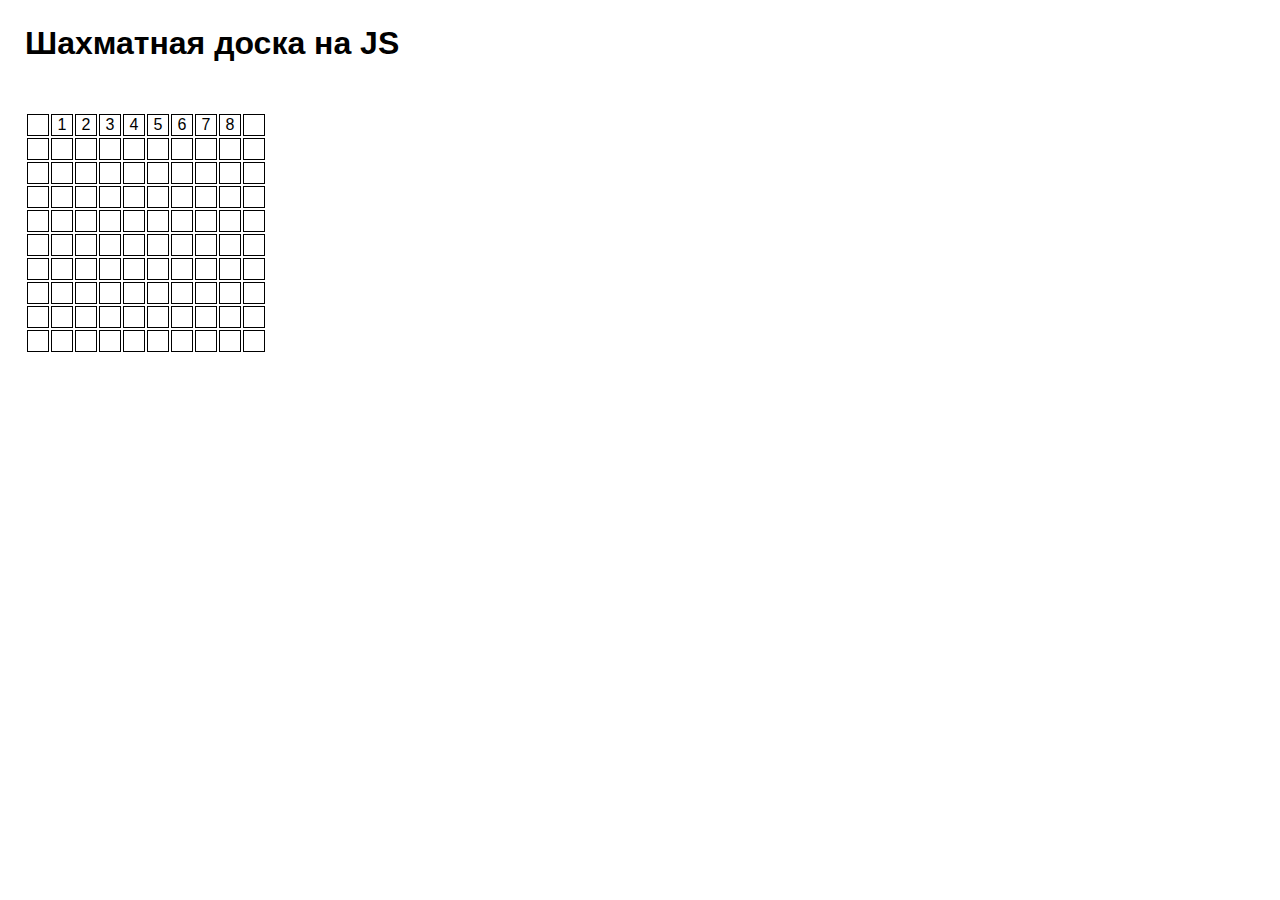
==== Lesson 5/index.html @ af049b35 "lesson 5 homework" ====
<!DOCTYPE html>
<html lang="en">

<head>
    <meta charset="UTF-8">
    <meta name="viewport" content="width=device-width, initial-scale=1.0">
    <link rel="stylesheet" href="style.css">
    <title>Chess</title>
    <script src="script.js" defer></script>
</head>

<body>
    <h1 class="heading">Шахматная доска на JS</h1>
    <div class='chess-table'>

    </div>


</body>

</html>
---- Lesson 5/style.css ----
* {
    margin: 0;
    padding: 0;
}

body {
    font-family: sans-serif;
}

.heading {
    padding: 25px;
}

.chess-table {
    margin: 25px;
}

.chess {
    
}

.chess-row {
    border: 1px solid black;
    
}

.chess-cell {
    border: 1px solid black;
    height: 20px;
    width: 20px;
    text-align: center;
}
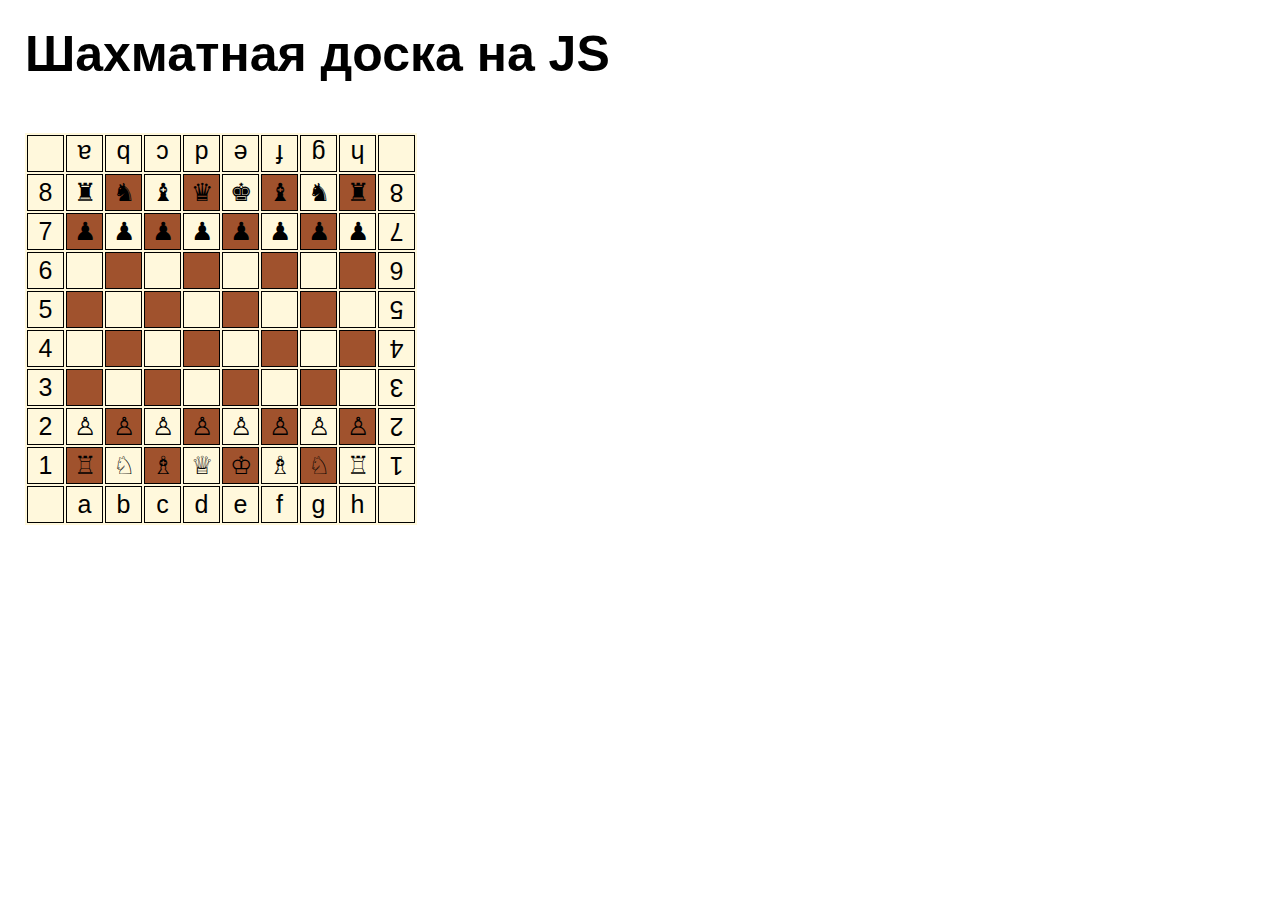
==== commit 17598906: "lesson 5 homework improved" ====
--- a/Lesson 5/index.html
+++ b/Lesson 5/index.html
@@ -14,8 +14,6 @@
     <div class='chess-table'>
 
     </div>
-
-
 </body>
 
 </html>--- a/Lesson 5/style.css
+++ b/Lesson 5/style.css
@@ -5,6 +5,7 @@
 
 body {
     font-family: sans-serif;
+    font-size: 25px;
 }
 
 .heading {
@@ -16,17 +17,40 @@
 }
 
 .chess {
-    
+    background-color: #FFF8DC;
 }
 
 .chess-row {
-    border: 1px solid black;
-    
+    /* border: 1px solid black; */
 }
 
 .chess-cell {
     border: 1px solid black;
-    height: 20px;
-    width: 20px;
+    height: 35px;
+    width: 35px;
     text-align: center;
+}
+
+.chess-row:nth-child(even) .chess-cell:nth-child(odd) {
+    background-color: #A0522D;
+}
+.chess-row:nth-child(odd) .chess-cell:nth-child(even) {
+    background-color: #A0522D;
+}
+.chess-row:last-child .chess-cell:nth-child(odd),
+.chess-row:first-child .chess-cell:nth-child(even) {
+    background-color: #FFF8DC;
+}
+.chess-row:nth-child(even) .chess-cell:first-child {
+    background-color: #FFF8DC;
+}
+.chess-row:nth-child(odd) .chess-cell:last-child {
+    background-color: #FFF8DC;
+}
+
+.chess-row:first-child .chess-cell:nth-child(-n + 10) {
+    transform: rotate(180deg);
+}
+.chess-cell:last-child {
+    transform: rotate(180deg);
 }